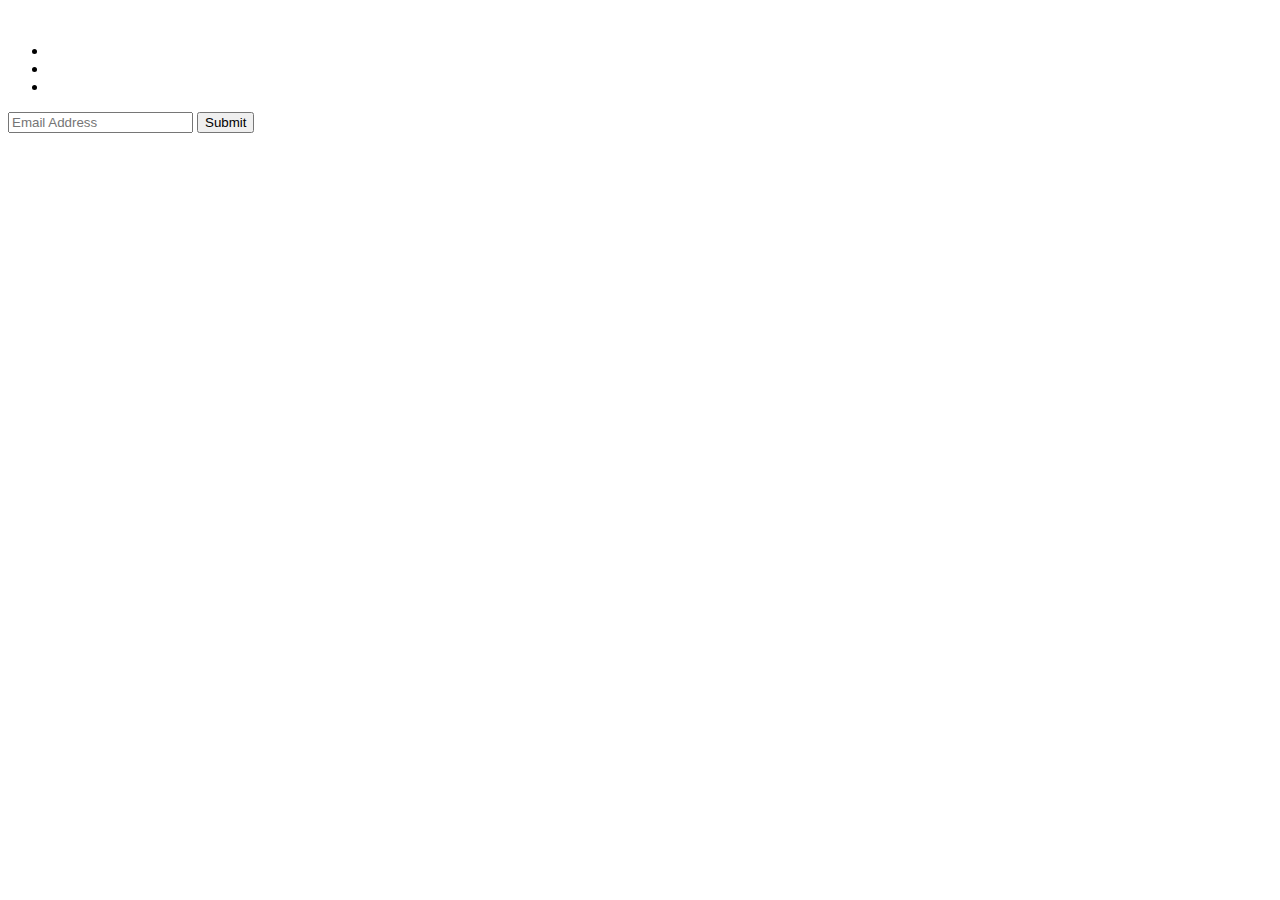
==== index.html @ bc341b7c "inital project setup" ====
<!DOCTYPE html>
<html lang="en">

<head>
    <meta charset="UTF-8">
    <meta http-equiv="X-UA-Compatible" content="IE=edge">
    <meta name="viewport" content="width=device-width, initial-scale=1.0">
    <title>Landing Page</title>
</head>

<body>
    <header id="header">
        <img id="header-img" src="" alt="" srcset="">

        <nav id="nav-bar">
            <ul>
                <li><a href="" class="nav-link"></a></li>
                <li><a href="" class="nav-link"></a></li>
                <li><a href="" class="nav-link"></a></li>
            </ul>
        </nav>
    </header>

    <form action="https://www.freecodecamp.com/email-submit" id="form">
        <input type="email" id="email" name="email" placeholder="Email Address" required>
        <input type="submit" id="submit" value="Submit">
    </form>

    <video src="" id="video">

    </video>

    <script src="https://cdn.freecodecamp.org/testable-projects-fcc/v1/bundle.js"></script>
</body>

</html>
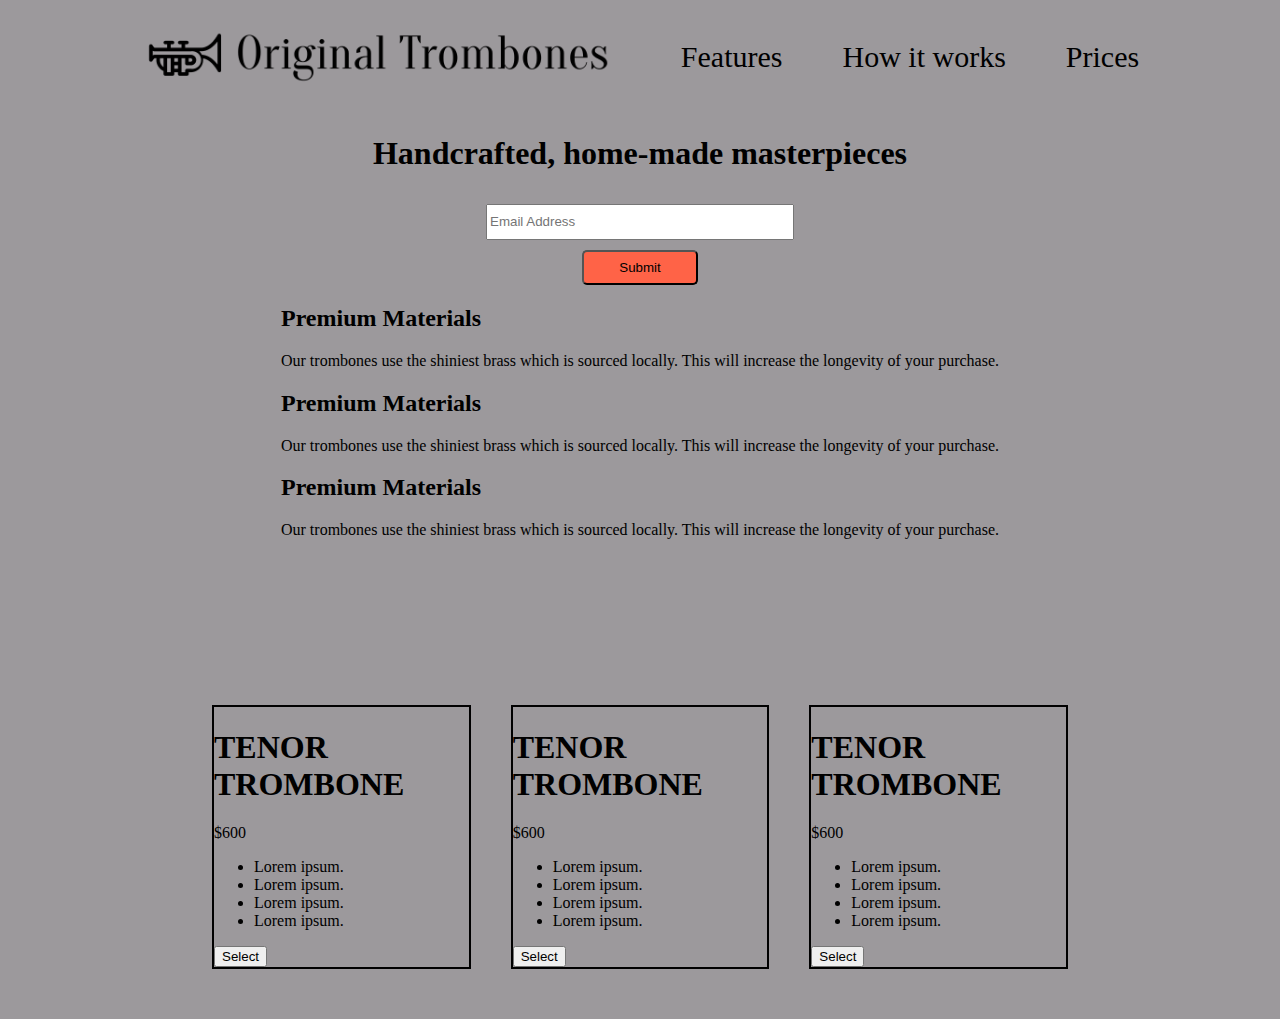
==== commit 399f7f6d: "Giving style to the HTML file" ====
--- a/index.html
+++ b/index.html
@@ -6,29 +6,83 @@
     <meta http-equiv="X-UA-Compatible" content="IE=edge">
     <meta name="viewport" content="width=device-width, initial-scale=1.0">
     <title>Landing Page</title>
+    <link rel="stylesheet" href="style.css">
 </head>
 
 <body>
     <header id="header">
-        <img id="header-img" src="" alt="" srcset="">
-
+        <img id="header-img" src="./original_trombones.png" alt="" srcset="">
         <nav id="nav-bar">
             <ul>
-                <li><a href="" class="nav-link"></a></li>
-                <li><a href="" class="nav-link"></a></li>
-                <li><a href="" class="nav-link"></a></li>
+                <li><a href="#container1" class="nav-link">Features</a></li>
+                <li><a href="#video" class="nav-link"> How it works</a></li>
+                <li><a href="#prices" class="nav-link">Prices</a></li>
             </ul>
         </nav>
+       
     </header>
-
+    <h1>Handcrafted, home-made masterpieces</h1>
     <form action="https://www.freecodecamp.com/email-submit" id="form">
         <input type="email" id="email" name="email" placeholder="Email Address" required>
         <input type="submit" id="submit" value="Submit">
     </form>
+    <div id="container1">
+        <div>
+            <h2>Premium Materials</h2>
+            <p>Our trombones use the shiniest brass which is sourced locally.
+                 This will increase the longevity of your purchase.</p>
+        </div>
+        <div>
+            <h2>Premium Materials</h2>
+            <p>Our trombones use the shiniest brass which is sourced locally.
+                 This will increase the longevity of your purchase.</p>
+        </div>
+        <div>
+            <h2>Premium Materials</h2>
+            <p>Our trombones use the shiniest brass which is sourced locally.
+                 This will increase the longevity of your purchase.</p>
+        </div>
+    </div>
+     
 
-    <video src="" id="video">
 
+    <video src="https://youtu.be/y8Yv4pnO7qc" id="video">
     </video>
+    <div id="prices">
+        <div>
+            <h1>TENOR TROMBONE</h1>
+            <span>$600</span>
+            <ul>
+                <li>Lorem ipsum.</li>
+                <li>Lorem ipsum.</li>
+                <li>Lorem ipsum.</li>
+                <li>Lorem ipsum.</li>
+            </ul>
+            <button class="button">Select</button>
+        </div>
+        <div>
+            <h1>TENOR TROMBONE</h1>
+            <span>$600</span>
+            <ul>
+                <li>Lorem ipsum.</li>
+                <li>Lorem ipsum.</li>
+                <li>Lorem ipsum.</li>
+                <li>Lorem ipsum.</li>
+            </ul>
+            <button class="button">Select</button>
+        </div>
+        <div>
+            <h1>TENOR TROMBONE</h1>
+            <span>$600</span>
+            <ul>
+                <li>Lorem ipsum.</li>
+                <li>Lorem ipsum.</li>
+                <li>Lorem ipsum.</li>
+                <li>Lorem ipsum.</li>
+            </ul>
+            <button class="button">Select</button>
+        </div>
+    </div>
 
     <script src="https://cdn.freecodecamp.org/testable-projects-fcc/v1/bundle.js"></script>
 </body>
--- a/style.css
+++ b/style.css
@@ -0,0 +1,70 @@
+body{
+    padding: 0;
+    margin: 0;
+    color: black;
+    display: flex;
+    flex-direction: column;
+    align-items: center;
+    justify-content: center;
+    background-color: rgba(134, 130, 134, 0.815);
+
+}
+img{
+    width: 500px;
+}
+#header{
+    display: flex;
+    align-items: center;
+    justify-content: space-between;
+    font-size: 30px;
+
+}
+#nav-bar ul{
+    display: flex;
+    align-items: center;
+    justify-content: center;
+    list-style: none;
+}
+#nav-bar ul li{
+    padding: 10px 30px;
+
+}
+a{
+    text-decoration: none;
+    line-height: 30px;
+    color: black;
+}
+#prices{
+    margin-bottom: 50px;
+    width: 70%;
+    display: flex;
+    align-items: center;
+    justify-content: center;
+    /* font-size: 30px; */
+
+}
+#prices div{
+    width: 30%;
+    border: 2px solid black;
+    margin: 0 20px;
+}
+form {
+    display: flex;
+    flex-direction: column;
+    align-items: center;
+    justify-content: center;
+    line-height: 20px;
+
+}
+#email {
+    width: 300px;
+    line-height: 30px;
+    margin: 10px 0;
+}
+#submit {
+    padding: 8px 35px;
+    border-radius: 5px;
+    background-color: tomato;
+
+
+}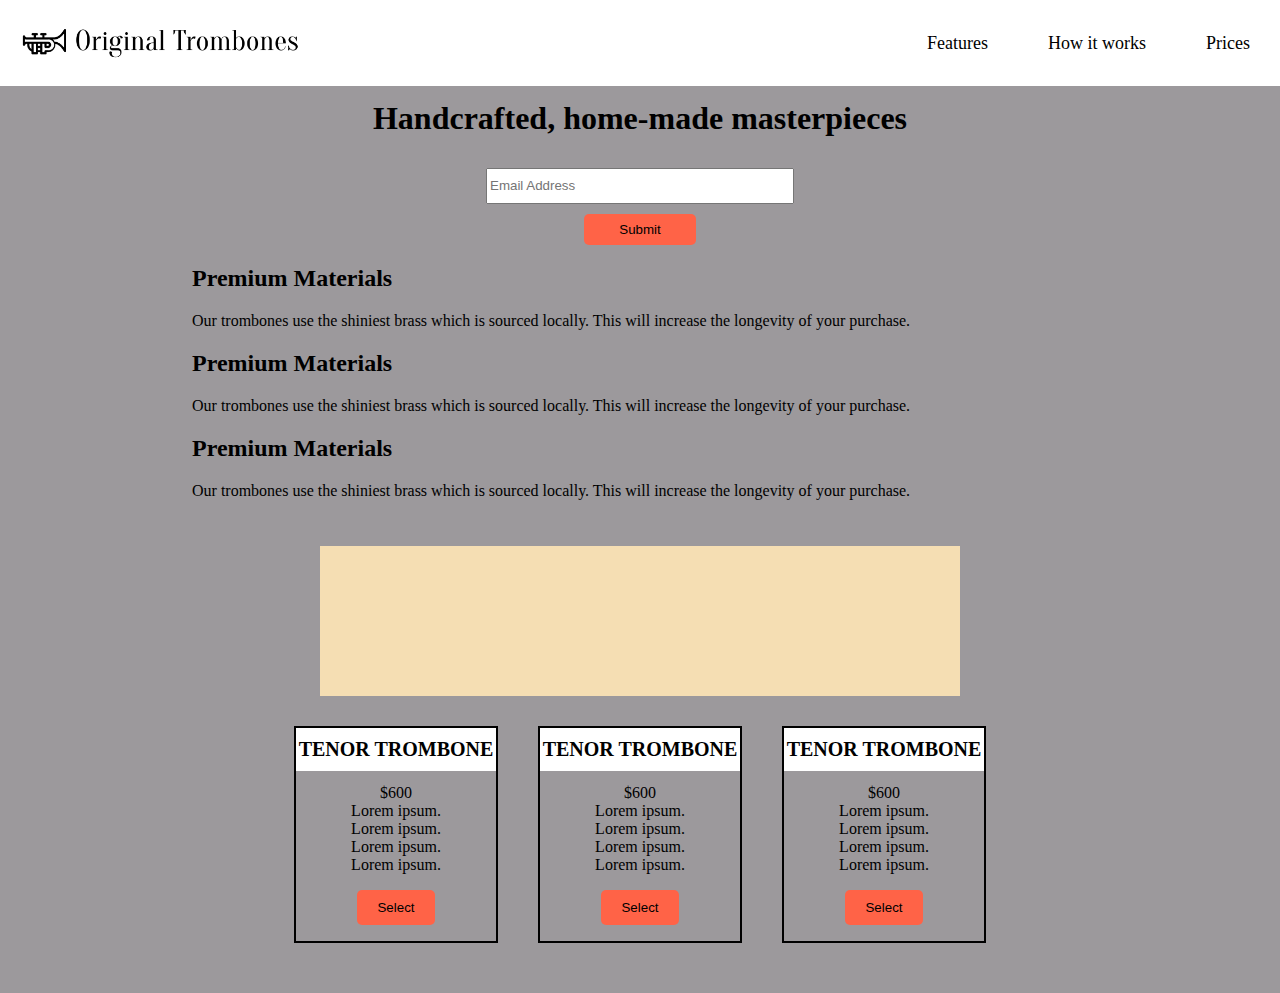
==== commit 057df782: "added media query and more styling" ====
--- a/index.html
+++ b/index.html
@@ -12,6 +12,7 @@
 <body>
     <header id="header">
         <img id="header-img" src="./original_trombones.png" alt="" srcset="">
+
         <nav id="nav-bar">
             <ul>
                 <li><a href="#container1" class="nav-link">Features</a></li>
@@ -19,35 +20,38 @@
                 <li><a href="#prices" class="nav-link">Prices</a></li>
             </ul>
         </nav>
-       
     </header>
-    <h1>Handcrafted, home-made masterpieces</h1>
+
+    <h1 class="clearance">Handcrafted, home-made masterpieces</h1>
+
     <form action="https://www.freecodecamp.com/email-submit" id="form">
         <input type="email" id="email" name="email" placeholder="Email Address" required>
-        <input type="submit" id="submit" value="Submit">
+        <input type="submit" id="submit" class="dbr" value="Submit">
     </form>
+
     <div id="container1">
         <div>
             <h2>Premium Materials</h2>
             <p>Our trombones use the shiniest brass which is sourced locally.
-                 This will increase the longevity of your purchase.</p>
+                This will increase the longevity of your purchase.</p>
         </div>
         <div>
             <h2>Premium Materials</h2>
             <p>Our trombones use the shiniest brass which is sourced locally.
-                 This will increase the longevity of your purchase.</p>
+                This will increase the longevity of your purchase.</p>
         </div>
         <div>
             <h2>Premium Materials</h2>
             <p>Our trombones use the shiniest brass which is sourced locally.
-                 This will increase the longevity of your purchase.</p>
+                This will increase the longevity of your purchase.</p>
         </div>
     </div>
-     
+
 
 
     <video src="https://youtu.be/y8Yv4pnO7qc" id="video">
     </video>
+
     <div id="prices">
         <div>
             <h1>TENOR TROMBONE</h1>
@@ -58,7 +62,7 @@
                 <li>Lorem ipsum.</li>
                 <li>Lorem ipsum.</li>
             </ul>
-            <button class="button">Select</button>
+            <button class="button dbr">Select</button>
         </div>
         <div>
             <h1>TENOR TROMBONE</h1>
@@ -69,7 +73,7 @@
                 <li>Lorem ipsum.</li>
                 <li>Lorem ipsum.</li>
             </ul>
-            <button class="button">Select</button>
+            <button class="button dbr">Select</button>
         </div>
         <div>
             <h1>TENOR TROMBONE</h1>
@@ -80,7 +84,7 @@
                 <li>Lorem ipsum.</li>
                 <li>Lorem ipsum.</li>
             </ul>
-            <button class="button">Select</button>
+            <button class="button dbr">Select</button>
         </div>
     </div>
 
--- a/style.css
+++ b/style.css
@@ -10,20 +10,28 @@
 
 }
 img{
-    width: 500px;
+    width: 300px;
+}
+
+.clearance {
+    margin-top: 100px;
 }
 #header{
+    width: 100%;
+    position: fixed;
+    top: 0;
+    background-color: rgb(255, 255, 255);
     display: flex;
     align-items: center;
     justify-content: space-between;
-    font-size: 30px;
-
+    font-size: 18px;
 }
 #nav-bar ul{
     display: flex;
     align-items: center;
     justify-content: center;
     list-style: none;
+    flex-wrap: wrap;
 }
 #nav-bar ul li{
     padding: 10px 30px;
@@ -43,11 +51,43 @@
     /* font-size: 30px; */
 
 }
+
 #prices div{
-    width: 30%;
+    width: 200px;
     border: 2px solid black;
     margin: 0 20px;
+    text-align: center;
 }
+
+#prices div h1{
+    font-size: 20px;
+    background-color: white;
+    margin-top: 0;
+    padding: 10px 0;
+}
+
+#prices div ul li {
+    list-style: none;
+    
+}
+#prices div ul {
+    margin: 0;
+    padding: 0;
+}
+
+.button{
+    padding: 10px 20px;
+    margin: 16px 0;
+    background-color: tomato;
+    border: none
+}
+
+#video{
+    width: 50%;
+    background-color: wheat;
+    margin: 30px 0;
+}
+
 form {
     display: flex;
     flex-direction: column;
@@ -63,8 +103,28 @@
 }
 #submit {
     padding: 8px 35px;
+    background-color: tomato;
+    border: none;
+}
+#container1{
+    width: 70%;
+}
+
+.dbr {
     border-radius: 5px;
-    background-color: tomato;
+}
 
+@media (max-width: 500px) {
+    .clearance {
+        margin-top: 250px;
+        text-align: center;
+    }
 
+    #prices {
+        flex-direction: column;
+    }
+
+    #prices div{
+        margin: 20px 0;
+    }
 }